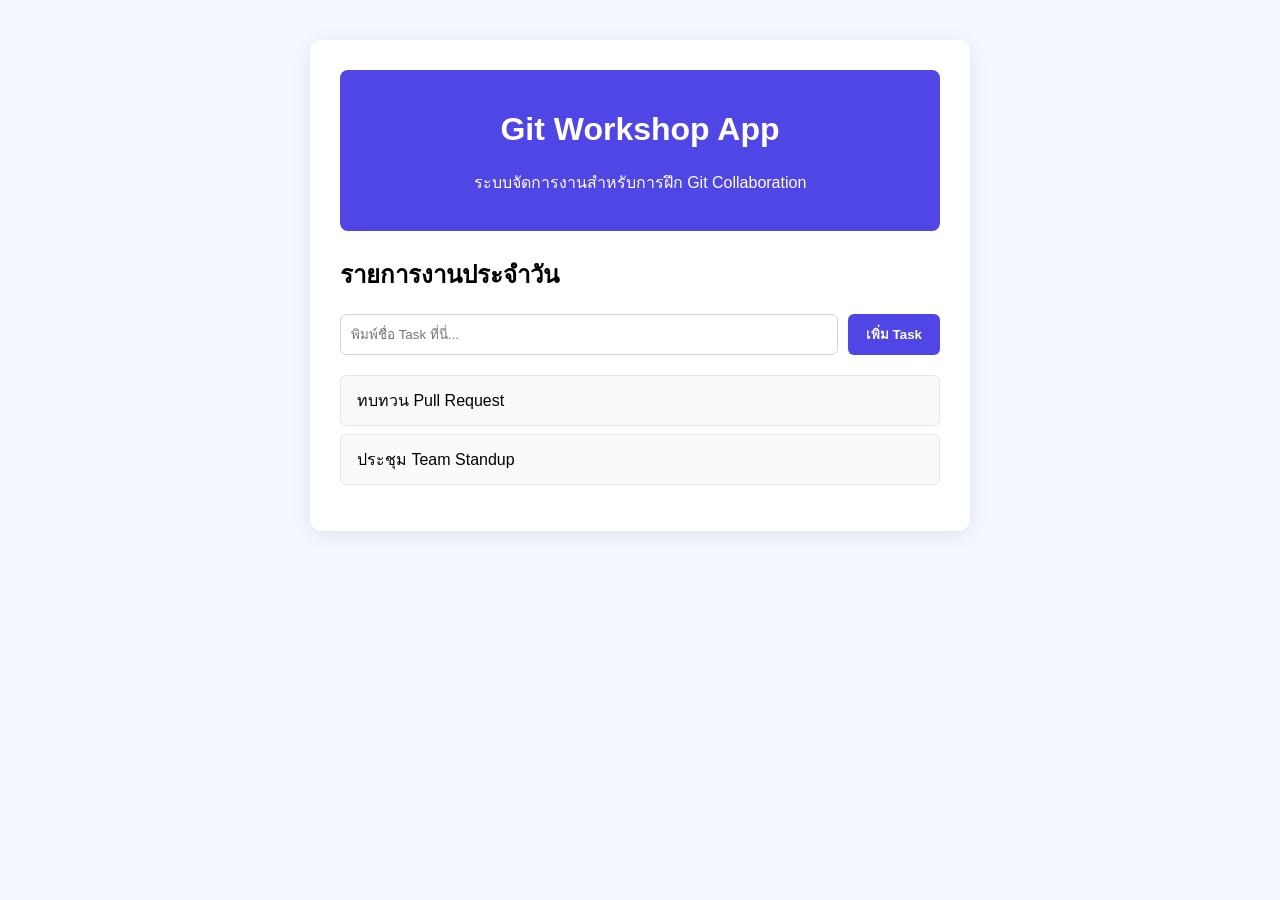
==== index.html @ bb6a1fa4 "'first-commit'" ====
<!DOCTYPE html>
<html lang="th">
<head>
    <meta charset="UTF-8">
    <meta name="viewport" content="width=device-width, initial-scale=1.0">
    <title>Git Conflict Workshop App</title>
    <link rel="stylesheet" href="styles.css">
</head>
<body>
    <div class="container">
        <!-- 
            [CONFLICT POINT 1: HTML] 
            ให้ Student A เปลี่ยน <h1> เป็น: <h1>🚀 Pro Dev Dashboard</h1>
            ให้ Student B เปลี่ยน <h1> เป็น: <h1>⚡ Agile Workspace 2026</h1>
        -->
        <header>
            <h1 id="app-title">Git Workshop App</h1>
            <p id="app-desc">ระบบจัดการงานสำหรับการฝึก Git Collaboration</p>
        </header>

        <section class="card">
            <h2>รายการงานประจำวัน</h2>
            <div class="input-group">
                <input type="text" id="task-input" placeholder="พิมพ์ชื่อ Task ที่นี่...">
                <button id="add-btn">เพิ่ม Task</button>
            </div>
            <ul id="task-list">
                <!-- 
                    [CONFLICT POINT 2: HTML] 
                    ให้ Student A เพิ่ม <li> ต่อท้าย: <li>ทำความสะอาด Code Base</li>
                    ให้ Student B เพิ่ม <li> ต่อท้าย: <li>เขียน Unit Test</li>
                -->
                <li>ทบทวน Pull Request</li>
                <li>ประชุม Team Standup</li>
            </ul>
        </section>
    </div>

    <script src="app.js"></script>
</body>
</html>
---- styles.css ----
body {
    font-family: 'Segoe UI', Tahoma, Geneva, Verdana, sans-serif;
    background-color: #f4f7fe;
    margin: 0;
    padding: 40px 20px;
}

.container {
    max-width: 600px;
    margin: 0 auto;
    background: #ffffff;
    padding: 30px;
    border-radius: 12px;
    box-shadow: 0 4px 20px rgba(0, 0, 0, 0.08);
}

/* 
    [CONFLICT POINT 3: CSS] 
    ให้ Student A เปลี่ยน background ของ header เป็น: #2563eb (สีน้ำเงิน)
    ให้ Student B เปลี่ยน background ของ header เป็น: #16a34a (สีเขียว)
*/
header {
    background-color: #4f46e5;
    color: white;
    padding: 20px;
    border-radius: 8px;
    text-align: center;
    margin-bottom: 24px;
}

/* 
    [CONFLICT POINT 4: CSS] 
    ให้ Student A เปลี่ยน background ของ button เป็น: #f59e0b (สีส้ม)
    ให้ Student B เปลี่ยน background ของ button เป็น: #dc2626 (สีแดง)
*/
button {
    background-color: #4f46e5;
    color: white;
    border: none;
    padding: 10px 18px;
    border-radius: 6px;
    cursor: pointer;
    font-weight: bold;
}

button:hover {
    opacity: 0.9;
}

.input-group {
    display: flex;
    gap: 10px;
    margin-bottom: 20px;
}

input[type="text"] {
    flex: 1;
    padding: 10px;
    border: 1px solid #d1d5db;
    border-radius: 6px;
}

ul {
    list-style: none;
    padding: 0;
}

li {
    padding: 12px 16px;
    background: #f9fafb;
    border: 1px solid #e5e7eb;
    margin-bottom: 8px;
    border-radius: 6px;
}
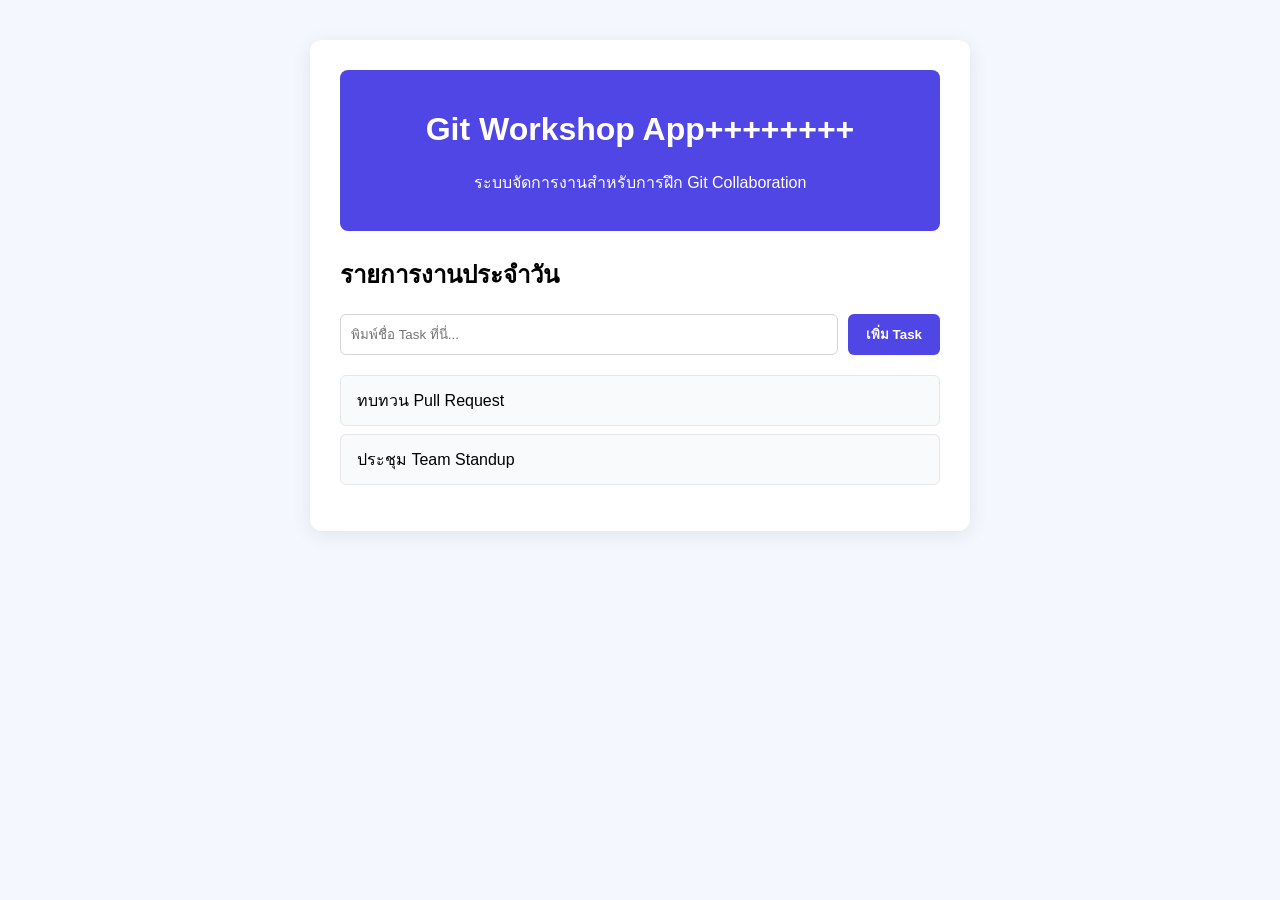
==== commit c083367a: "fix(++): add +++" ====
--- a/index.html
+++ b/index.html
@@ -3,7 +3,7 @@
 <head>
     <meta charset="UTF-8">
     <meta name="viewport" content="width=device-width, initial-scale=1.0">
-    <title>Git Conflict Workshop App</title>
+    <title>Git Conflict Workshop App+++</title>
     <link rel="stylesheet" href="styles.css">
 </head>
 <body>
@@ -14,7 +14,7 @@
             ให้ Student B เปลี่ยน <h1> เป็น: <h1>⚡ Agile Workspace 2026</h1>
         -->
         <header>
-            <h1 id="app-title">Git Workshop App</h1>
+            <h1 id="app-title">Git Workshop App++++++++</h1>
             <p id="app-desc">ระบบจัดการงานสำหรับการฝึก Git Collaboration</p>
         </header>
 
@@ -38,4 +38,4 @@
 
     <script src="app.js"></script>
 </body>
-</html>+</html>
--- a/styles.css
+++ b/styles.css
@@ -1,17 +1,17 @@
 body {
-    font-family: 'Segoe UI', Tahoma, Geneva, Verdana, sans-serif;
-    background-color: #f4f7fe;
-    margin: 0;
-    padding: 40px 20px;
+  font-family: "Segoe UI", Tahoma, Geneva, Verdana, sans-serif;
+  background-color: #f4f7fe;
+  margin: 0;
+  padding: 40px 20px;
 }
 
 .container {
-    max-width: 600px;
-    margin: 0 auto;
-    background: #ffffff;
-    padding: 30px;
-    border-radius: 12px;
-    box-shadow: 0 4px 20px rgba(0, 0, 0, 0.08);
+  max-width: 600px;
+  margin: 0 auto;
+  background: #ffffff;
+  padding: 30px;
+  border-radius: 12px;
+  box-shadow: 0 4px 20px rgba(0, 0, 0, 0.08);
 }
 
 /* 
@@ -20,12 +20,12 @@
     ให้ Student B เปลี่ยน background ของ header เป็น: #16a34a (สีเขียว)
 */
 header {
-    background-color: #4f46e5;
-    color: white;
-    padding: 20px;
-    border-radius: 8px;
-    text-align: center;
-    margin-bottom: 24px;
+  background-color: #4f46e5;
+  color: white;
+  padding: 20px;
+  border-radius: 8px;
+  text-align: center;
+  margin-bottom: 24px;
 }
 
 /* 
@@ -34,41 +34,98 @@
     ให้ Student B เปลี่ยน background ของ button เป็น: #dc2626 (สีแดง)
 */
 button {
-    background-color: #4f46e5;
-    color: white;
-    border: none;
-    padding: 10px 18px;
-    border-radius: 6px;
-    cursor: pointer;
-    font-weight: bold;
+  background-color: #4f46e5;
+  color: white;
+  border: none;
+  padding: 10px 18px;
+  border-radius: 6px;
+  cursor: pointer;
+  font-weight: bold;
 }
 
 button:hover {
-    opacity: 0.9;
+  opacity: 0.9;
 }
 
 .input-group {
-    display: flex;
-    gap: 10px;
-    margin-bottom: 20px;
+  display: flex;
+  gap: 10px;
+  margin-bottom: 20px;
 }
 
 input[type="text"] {
-    flex: 1;
-    padding: 10px;
-    border: 1px solid #d1d5db;
-    border-radius: 6px;
+  flex: 1;
+  padding: 10px;
+  border: 1px solid #d1d5db;
+  border-radius: 6px;
 }
 
 ul {
-    list-style: none;
-    padding: 0;
+  list-style: none;
+  padding: 0;
 }
 
 li {
-    padding: 12px 16px;
-    background: #f9fafb;
-    border: 1px solid #e5e7eb;
-    margin-bottom: 8px;
-    border-radius: 6px;
-}+  padding: 12px 16px;
+  background: #f9fafb;
+  border: 1px solid #e5e7eb;
+  margin-bottom: 8px;
+  border-radius: 6px;
+}
+
+/* -----------------------------------
+   ส่วนที่เพิ่มสำหรับระบบ Multi-page (Nav & Links)
+----------------------------------- */
+
+.nav-bar {
+  display: flex;
+  gap: 12px;
+  margin-bottom: 20px;
+  border-bottom: 2px solid #e5e7eb;
+  padding-bottom: 10px;
+}
+
+.nav-bar a {
+  text-decoration: none;
+  color: #4b5563;
+  font-weight: 600;
+  padding: 6px 12px;
+  border-radius: 6px;
+  transition: background-color 0.2s;
+}
+
+.nav-bar a:hover {
+  background-color: #f3f4f6;
+  color: #4f46e5;
+}
+
+.nav-bar a.active {
+  background-color: #4f46e5;
+  color: #ffffff;
+}
+
+.author {
+  font-weight: bold;
+  color: #4f46e5;
+  background-color: #eef2ff;
+  padding: 10px;
+  border-left: 4px solid #4f46e5;
+  border-radius: 4px;
+}
+
+.info-box {
+  margin-top: 15px;
+  line-height: 1.6;
+  color: #374151;
+}
+
+.btn-link {
+  display: inline-block;
+  text-decoration: none;
+  color: #4f46e5;
+  font-weight: bold;
+}
+
+.btn-link:hover {
+  text-decoration: underline;
+}
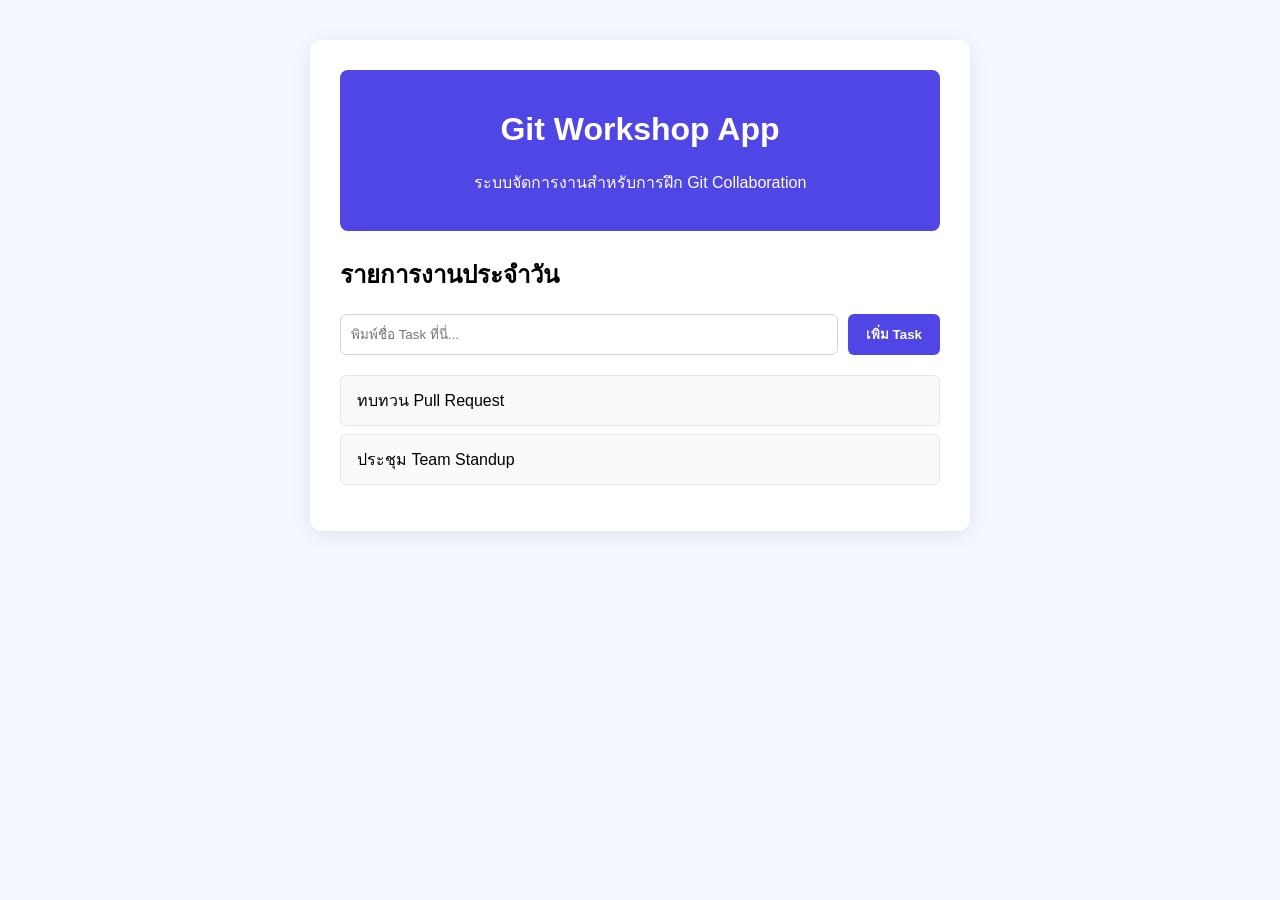
==== commit a48ad3f3: "feat(123)" ====
--- a/index.html
+++ b/index.html
@@ -14,7 +14,7 @@
             ให้ Student B เปลี่ยน <h1> เป็น: <h1>⚡ Agile Workspace 2026</h1>
         -->
         <header>
-            <h1 id="app-title">Git Workshop App++++++++</h1>
+            <h1 id="app-title">Git Workshop App</h1>
             <p id="app-desc">ระบบจัดการงานสำหรับการฝึก Git Collaboration</p>
         </header>
 
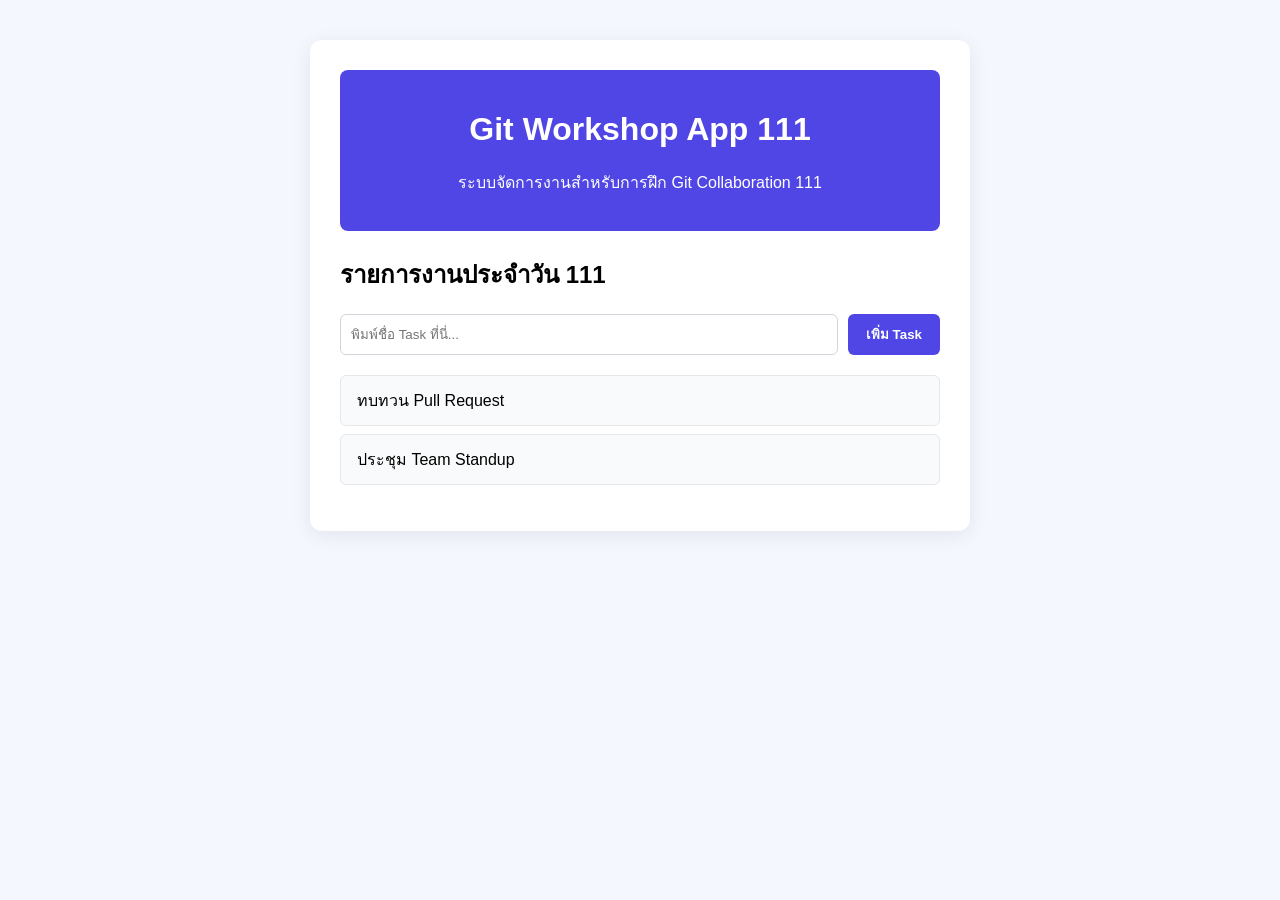
==== commit 00737741: "fix(index): edit title" ====
--- a/index.html
+++ b/index.html
@@ -3,7 +3,7 @@
 <head>
     <meta charset="UTF-8">
     <meta name="viewport" content="width=device-width, initial-scale=1.0">
-    <title>Git Conflict Workshop App+++</title>
+    <title>Git Conflict Workshop App+++ 11111</title>
     <link rel="stylesheet" href="styles.css">
 </head>
 <body>
@@ -14,12 +14,12 @@
             ให้ Student B เปลี่ยน <h1> เป็น: <h1>⚡ Agile Workspace 2026</h1>
         -->
         <header>
-            <h1 id="app-title">Git Workshop App</h1>
-            <p id="app-desc">ระบบจัดการงานสำหรับการฝึก Git Collaboration</p>
+            <h1 id="app-title">Git Workshop App 111</h1>
+            <p id="app-desc">ระบบจัดการงานสำหรับการฝึก Git Collaboration 111</p>
         </header>
 
         <section class="card">
-            <h2>รายการงานประจำวัน</h2>
+            <h2>รายการงานประจำวัน 111</h2>
             <div class="input-group">
                 <input type="text" id="task-input" placeholder="พิมพ์ชื่อ Task ที่นี่...">
                 <button id="add-btn">เพิ่ม Task</button>
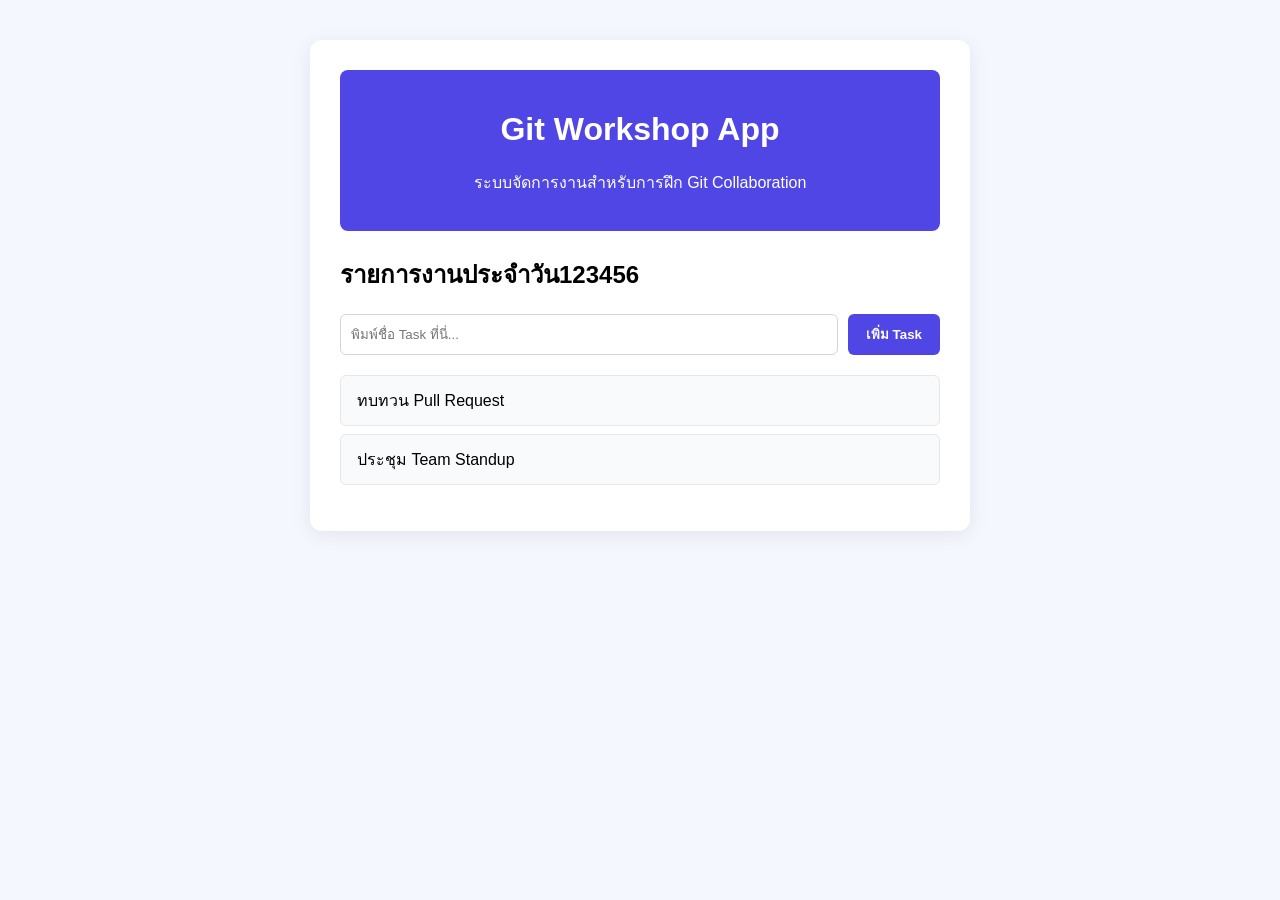
==== commit 672c4e1f: "fix(index) : wording" ====
--- a/index.html
+++ b/index.html
@@ -3,7 +3,7 @@
 <head>
     <meta charset="UTF-8">
     <meta name="viewport" content="width=device-width, initial-scale=1.0">
-    <title>Git Conflict Workshop App+++ 11111</title>
+    <title>Git Conflict Workshop App+++</title>
     <link rel="stylesheet" href="styles.css">
 </head>
 <body>
@@ -14,12 +14,12 @@
             ให้ Student B เปลี่ยน <h1> เป็น: <h1>⚡ Agile Workspace 2026</h1>
         -->
         <header>
-            <h1 id="app-title">Git Workshop App 111</h1>
-            <p id="app-desc">ระบบจัดการงานสำหรับการฝึก Git Collaboration 111</p>
+            <h1 id="app-title">Git Workshop App</h1>
+            <p id="app-desc">ระบบจัดการงานสำหรับการฝึก Git Collaboration</p>
         </header>
 
         <section class="card">
-            <h2>รายการงานประจำวัน 111</h2>
+            <h2>รายการงานประจำวัน123456</h2>
             <div class="input-group">
                 <input type="text" id="task-input" placeholder="พิมพ์ชื่อ Task ที่นี่...">
                 <button id="add-btn">เพิ่ม Task</button>
@@ -27,7 +27,7 @@
             <ul id="task-list">
                 <!-- 
                     [CONFLICT POINT 2: HTML] 
-                    ให้ Student A เพิ่ม <li> ต่อท้าย: <li>ทำความสะอาด Code Base</li>
+                    ให้ Student A เพิ่ม <li> ต่อท้าย: <li>ทำความสะอาด Code Base มาก</li>
                     ให้ Student B เพิ่ม <li> ต่อท้าย: <li>เขียน Unit Test</li>
                 -->
                 <li>ทบทวน Pull Request</li>
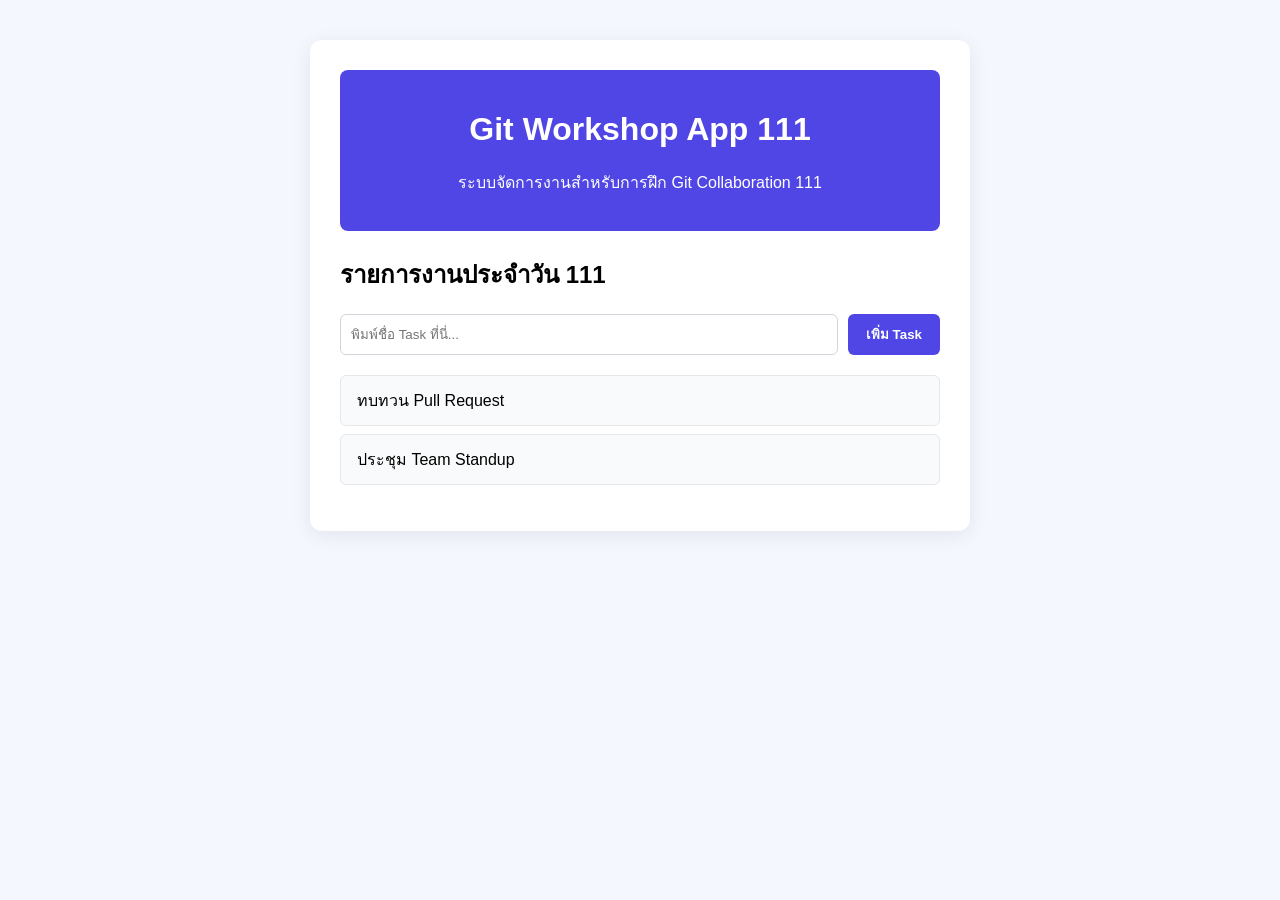
==== commit f528adbd: "Merge branch 'develop' into feat/index-new # Conflicts: #	index.html" ====
--- a/index.html
+++ b/index.html
@@ -3,7 +3,7 @@
 <head>
     <meta charset="UTF-8">
     <meta name="viewport" content="width=device-width, initial-scale=1.0">
-    <title>Git Conflict Workshop App+++</title>
+    <title>Git Conflict Workshop App+++ 11111</title>
     <link rel="stylesheet" href="styles.css">
 </head>
 <body>
@@ -14,12 +14,12 @@
             ให้ Student B เปลี่ยน <h1> เป็น: <h1>⚡ Agile Workspace 2026</h1>
         -->
         <header>
-            <h1 id="app-title">Git Workshop App</h1>
-            <p id="app-desc">ระบบจัดการงานสำหรับการฝึก Git Collaboration</p>
+            <h1 id="app-title">Git Workshop App 111</h1>
+            <p id="app-desc">ระบบจัดการงานสำหรับการฝึก Git Collaboration 111</p>
         </header>
 
         <section class="card">
-            <h2>รายการงานประจำวัน123456</h2>
+            <h2>รายการงานประจำวัน 111</h2>
             <div class="input-group">
                 <input type="text" id="task-input" placeholder="พิมพ์ชื่อ Task ที่นี่...">
                 <button id="add-btn">เพิ่ม Task</button>
